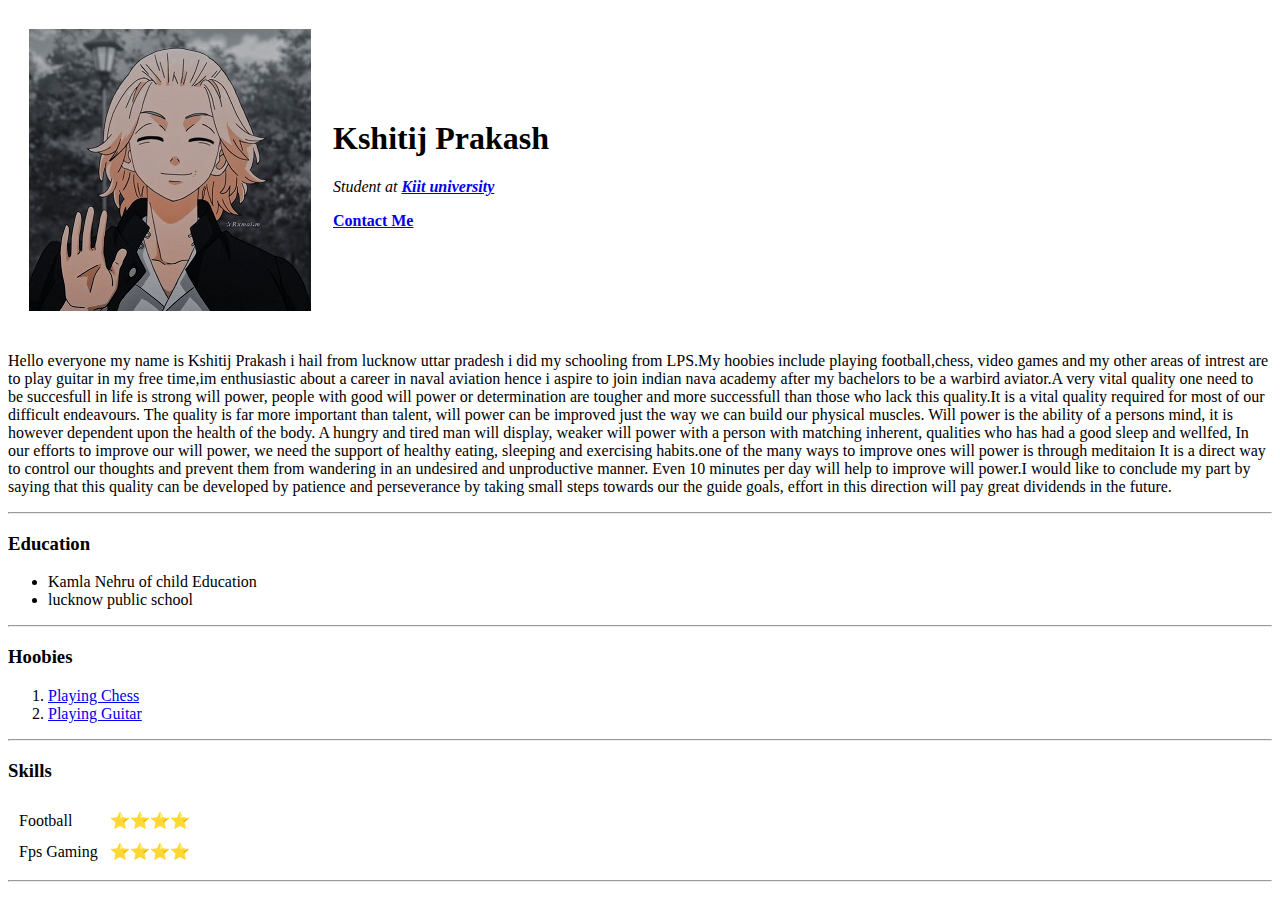
==== index.html @ 3d296508 "Add files via upload" ====
<!DOCTYPE html>
<html lang="en" dir="ltr">

<head>
  <meta charset="utf-8">
  <title>Kshitij Personal Site</title>
</head>

<body>
  <table cellspacing="20 ">
    <tr>
      <td><img src="mikey.jpg" alt="Mikey"></td>
      <td>  <h1>Kshitij Prakash</h1>
        <p><em>Student at <strong><a href="https://kiit.ac.in/">Kiit university</a></strong></em></p>
        <p>  <strong><a href="contact.html">Contact Me</a></strong></p>
      </td>
    </tr>
  </table>
  <p>
    Hello everyone my name is Kshitij Prakash i hail from lucknow uttar pradesh i did
    my schooling from LPS.My hoobies include playing football,chess, video games and my other
    areas of intrest are to play guitar in my free time,im enthusiastic about a career in naval aviation
    hence i aspire to join indian nava academy after my bachelors
    to be a warbird aviator.A very vital quality one need to be succesfull
    in life is strong will power, people with good will power or determination are tougher and more successfull
    than those who lack this quality.It is a vital quality required for most of our difficult endeavours.
    The quality is far more important than talent, will power can be improved just the way we can build our physical muscles.
    Will power is the ability of a persons mind, it is however dependent upon the health of the body. A hungry and tired
    man will display, weaker will power
    with a person with matching inherent, qualities who has had a good sleep and wellfed, In our efforts to improve our will power, we need
    the support of healthy eating, sleeping and exercising habits.one of the many ways to improve ones will power is through meditaion
    It is a direct way to control our thoughts and prevent them from wandering in an undesired and unproductive manner. Even 10 minutes per
    day will help to improve will power.I would like to conclude my part by saying that this quality can be developed by patience and perseverance
    by taking small steps towards our the guide goals, effort in this direction will pay great dividends in the future.</p>
    <hr>
    <h3>Education</h3>
    <ul>
      <li>Kamla Nehru of child Education</li>
      <li>lucknow public school</li>
    </ul>
    <hr>
    <h3>Hoobies</h3>
    <ol type='1'>
      <li><a href="https://en.wikipedia.org/wiki/Chess">Playing Chess</a></li>
      <li><a href="https://en.wikipedia.org/wiki/Guitar">Playing Guitar</a></li>
    </ol>
  <hr>
    <h3>Skills</h3>
    <table cellspacing="10">
      <tr>
        <td>Football</td>
        <td>⭐⭐⭐⭐</td>
      </tr>
      <tr>
        <td>Fps Gaming</td>
        <td>⭐⭐⭐⭐</td>
      </tr>
    </table>
    <hr>
</body>

</html>
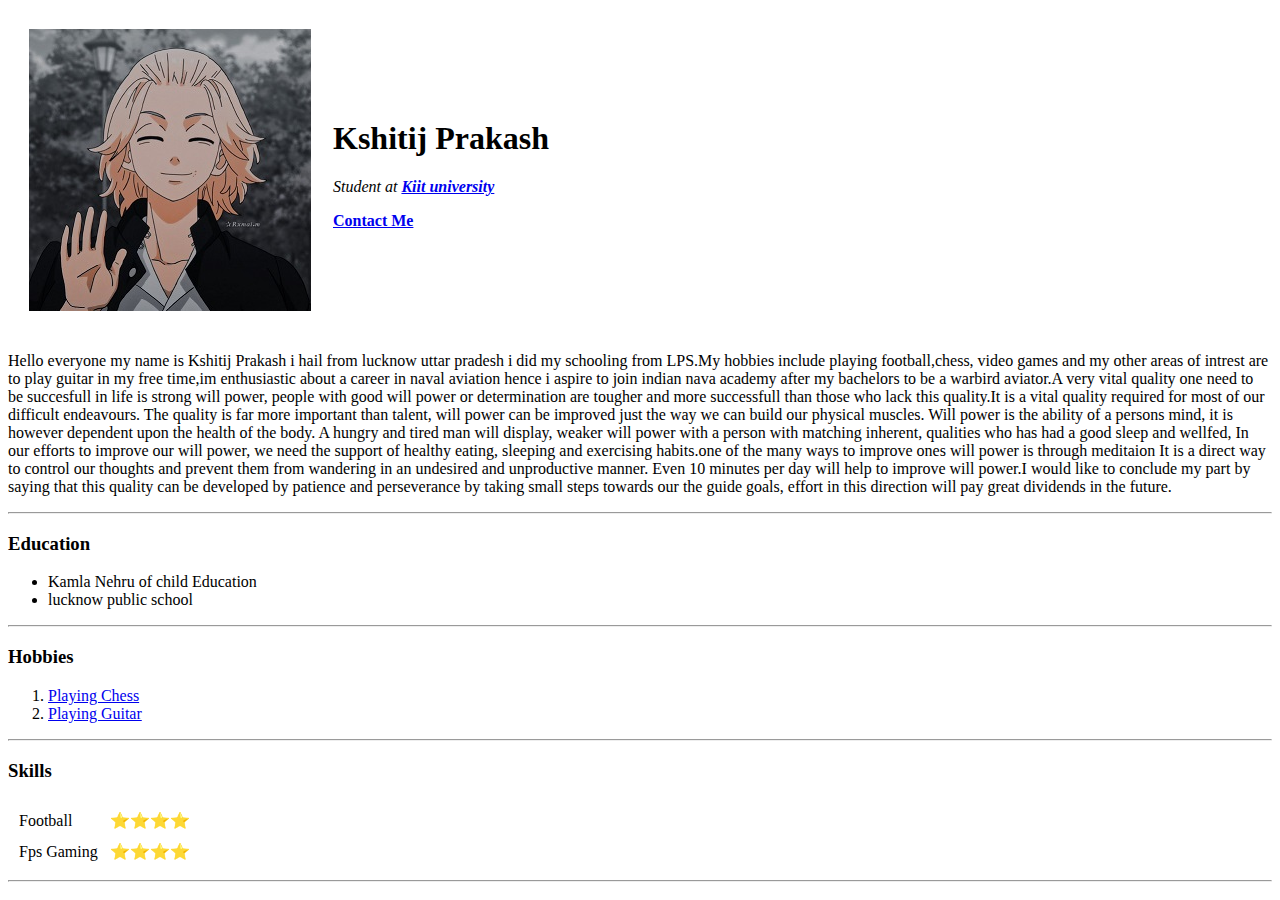
==== commit bbc93848: "Update index.html" ====
--- a/index.html
+++ b/index.html
@@ -18,7 +18,7 @@
   </table>
   <p>
     Hello everyone my name is Kshitij Prakash i hail from lucknow uttar pradesh i did
-    my schooling from LPS.My hoobies include playing football,chess, video games and my other
+    my schooling from LPS.My hobbies include playing football,chess, video games and my other
     areas of intrest are to play guitar in my free time,im enthusiastic about a career in naval aviation
     hence i aspire to join indian nava academy after my bachelors
     to be a warbird aviator.A very vital quality one need to be succesfull
@@ -39,7 +39,7 @@
       <li>lucknow public school</li>
     </ul>
     <hr>
-    <h3>Hoobies</h3>
+    <h3>Hobbies</h3>
     <ol type='1'>
       <li><a href="https://en.wikipedia.org/wiki/Chess">Playing Chess</a></li>
       <li><a href="https://en.wikipedia.org/wiki/Guitar">Playing Guitar</a></li>
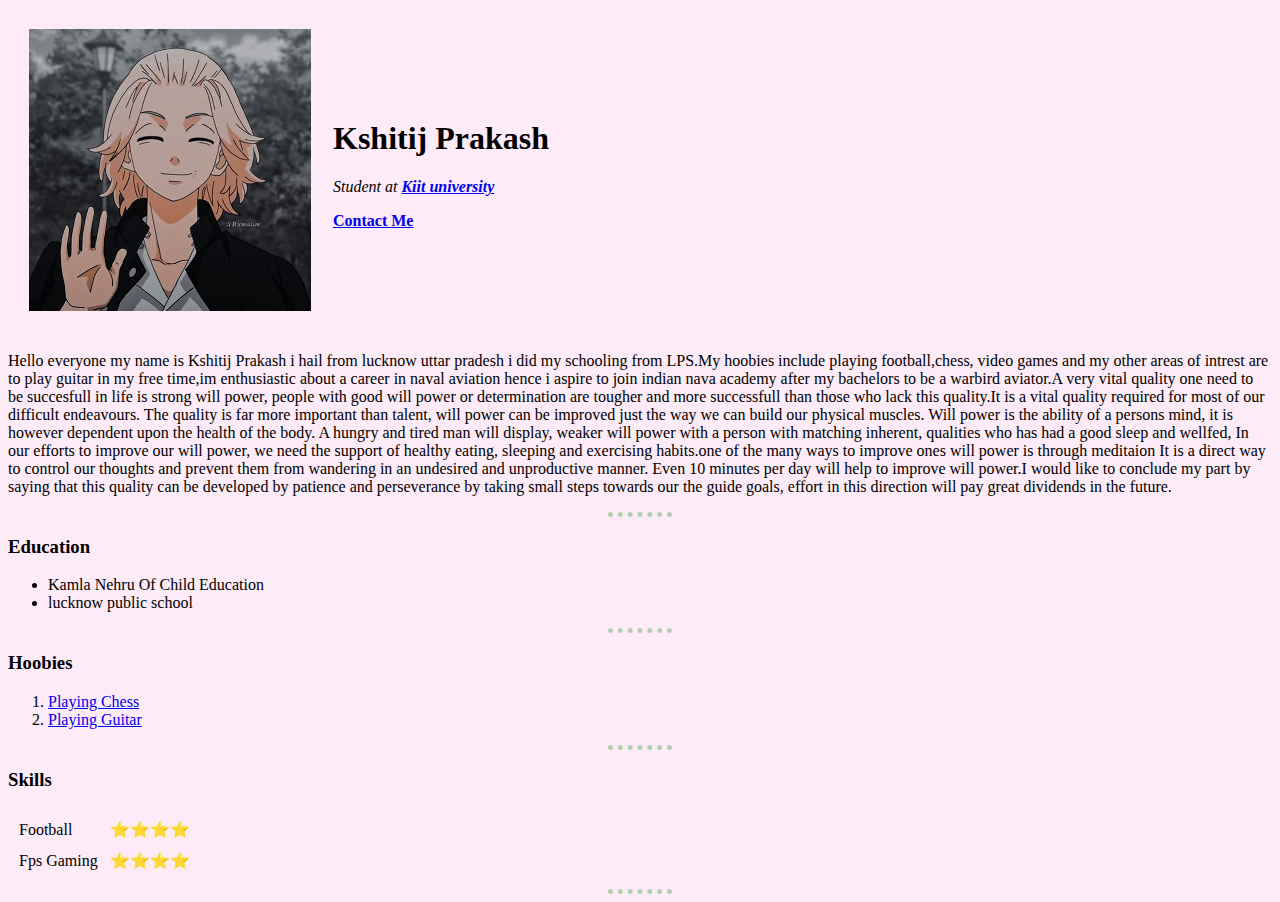
==== commit 5efd2d9e: "Update index.html" ====
--- a/index.html
+++ b/index.html
@@ -4,6 +4,24 @@
 <head>
   <meta charset="utf-8">
   <title>Kshitij Personal Site</title>
+
+    <style>
+
+        body{
+
+          background-color: #FDEBF7;
+        }
+
+        hr{
+
+          border-color: #B4CFB0;
+          border-width: 5px;
+          border-style: dotted none none;
+          width: 5%;
+
+        }
+
+    </style>
 </head>
 
 <body>
@@ -18,7 +36,7 @@
   </table>
   <p>
     Hello everyone my name is Kshitij Prakash i hail from lucknow uttar pradesh i did
-    my schooling from LPS.My hobbies include playing football,chess, video games and my other
+    my schooling from LPS.My hoobies include playing football,chess, video games and my other
     areas of intrest are to play guitar in my free time,im enthusiastic about a career in naval aviation
     hence i aspire to join indian nava academy after my bachelors
     to be a warbird aviator.A very vital quality one need to be succesfull
@@ -35,11 +53,11 @@
     <hr>
     <h3>Education</h3>
     <ul>
-      <li>Kamla Nehru of child Education</li>
+      <li>Kamla Nehru Of Child Education</li>
       <li>lucknow public school</li>
     </ul>
     <hr>
-    <h3>Hobbies</h3>
+    <h3>Hoobies</h3>
     <ol type='1'>
       <li><a href="https://en.wikipedia.org/wiki/Chess">Playing Chess</a></li>
       <li><a href="https://en.wikipedia.org/wiki/Guitar">Playing Guitar</a></li>
@@ -60,3 +78,4 @@
 </body>
 
 </html>
+
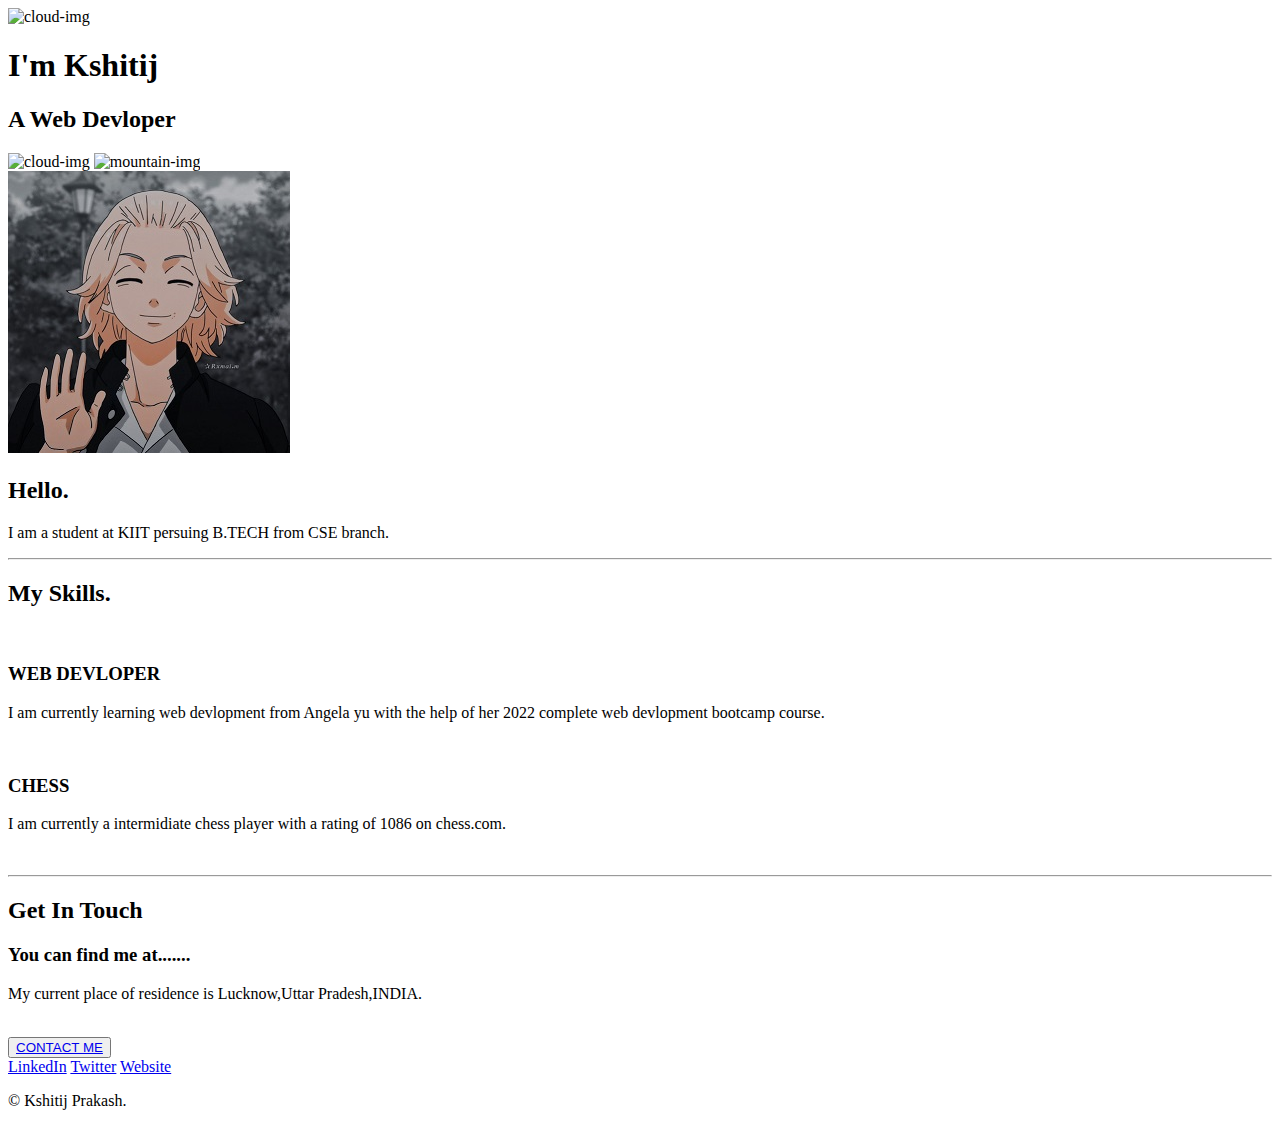
==== commit 289ce267: "Update index.html" ====
--- a/index.html
+++ b/index.html
@@ -3,79 +3,65 @@
 
 <head>
   <meta charset="utf-8">
-  <title>Kshitij Personal Site</title>
-
-    <style>
-
-        body{
-
-          background-color: #FDEBF7;
-        }
-
-        hr{
-
-          border-color: #B4CFB0;
-          border-width: 5px;
-          border-style: dotted none none;
-          width: 5%;
-
-        }
-
-    </style>
+  <title>Kshitij</title>
+  <link rel="stylesheet" href="style.css">
+  <link rel="icon" href="favicon.ico">
+  <link rel="preconnect" href="https://fonts.googleapis.com">
+  <link rel="preconnect" href="https://fonts.gstatic.com" crossorigin>
+  <link href="https://fonts.googleapis.com/css2?family=Dancing+Script&family=PT+Sans+Narrow&display=swap" rel="stylesheet">
 </head>
 
 <body>
-  <table cellspacing="20 ">
-    <tr>
-      <td><img src="mikey.jpg" alt="Mikey"></td>
-      <td>  <h1>Kshitij Prakash</h1>
-        <p><em>Student at <strong><a href="https://kiit.ac.in/">Kiit university</a></strong></em></p>
-        <p>  <strong><a href="contact.html">Contact Me</a></strong></p>
-      </td>
-    </tr>
-  </table>
-  <p>
-    Hello everyone my name is Kshitij Prakash i hail from lucknow uttar pradesh i did
-    my schooling from LPS.My hoobies include playing football,chess, video games and my other
-    areas of intrest are to play guitar in my free time,im enthusiastic about a career in naval aviation
-    hence i aspire to join indian nava academy after my bachelors
-    to be a warbird aviator.A very vital quality one need to be succesfull
-    in life is strong will power, people with good will power or determination are tougher and more successfull
-    than those who lack this quality.It is a vital quality required for most of our difficult endeavours.
-    The quality is far more important than talent, will power can be improved just the way we can build our physical muscles.
-    Will power is the ability of a persons mind, it is however dependent upon the health of the body. A hungry and tired
-    man will display, weaker will power
-    with a person with matching inherent, qualities who has had a good sleep and wellfed, In our efforts to improve our will power, we need
-    the support of healthy eating, sleeping and exercising habits.one of the many ways to improve ones will power is through meditaion
-    It is a direct way to control our thoughts and prevent them from wandering in an undesired and unproductive manner. Even 10 minutes per
-    day will help to improve will power.I would like to conclude my part by saying that this quality can be developed by patience and perseverance
-    by taking small steps towards our the guide goals, effort in this direction will pay great dividends in the future.</p>
+  <div class="top-container">
+    <img class="top-cloud" src="images/cloud.png" alt="cloud-img"><br>
+    <h1 class=cloud>I'm Kshitij</h1>
+
+    <h2>A Web Devloper</h2>
+    <img class="bottom-cloud" src="images/cloud.png" alt="cloud-img">
+    <img class="mountain" src="images/mountain.png" alt="mountain-img">
+  </div>
+
+  <div class="middle-container">
+    <div class="profile">
+      <img class="pro " src="mikey.jpg" alt="">
+      <h2>Hello.</h2>
+      <p>I am a student at KIIT persuing B.TECH from CSE branch.</p>
+    </div>
     <hr>
-    <h3>Education</h3>
-    <ul>
-      <li>Kamla Nehru Of Child Education</li>
-      <li>lucknow public school</li>
-    </ul>
+    <div class="skills">
+      <h2>My Skills.</h2>
+      <div class="skill-row">
+        <img class="webimg" src="data.png" alt="">
+        <h3>WEB DEVLOPER</h3>
+        <p>I am currently learning web devlopment from Angela yu with the help of her 2022 complete web devlopment bootcamp course.</p>
+      </div>
+      <div class="skill-row2">
+        <img class="chessimg" src="chess.png" alt="">
+        <h3>CHESS</h3>
+        <p>I am currently a intermidiate chess player with a rating of 1086 on chess.com.</p>
+      </div>
+    </div>
+    <br>
     <hr>
-    <h3>Hoobies</h3>
-    <ol type='1'>
-      <li><a href="https://en.wikipedia.org/wiki/Chess">Playing Chess</a></li>
-      <li><a href="https://en.wikipedia.org/wiki/Guitar">Playing Guitar</a></li>
-    </ol>
-  <hr>
-    <h3>Skills</h3>
-    <table cellspacing="10">
-      <tr>
-        <td>Football</td>
-        <td>⭐⭐⭐⭐</td>
-      </tr>
-      <tr>
-        <td>Fps Gaming</td>
-        <td>⭐⭐⭐⭐</td>
-      </tr>
-    </table>
-    <hr>
+    <div class="contact-me">
+      <h2>Get In Touch</h2>
+      <h3>You can find me at.......</h3>
+      <p>My current place of residence is Lucknow,Uttar Pradesh,INDIA.</p><br>
+        <button type="button" class="btn">
+      <a class="btn" href="mailto:name@email.com">CONTACT ME</a>
+    </button>
+    </div>
+  </div>
+
+
+  <div class="bottom-container">
+    <a class="footer-link" href="https://www.linkedin.com/">LinkedIn</a>
+    <a class="footer-link" href="https://twitter.com/">Twitter</a>
+    <a class="footer-link" href="https://www.appbrewery.co/">Website</a>
+    <p class="ksh">© Kshitij Prakash.</p>
+  </div>
+
+
 </body>
 
 </html>
-
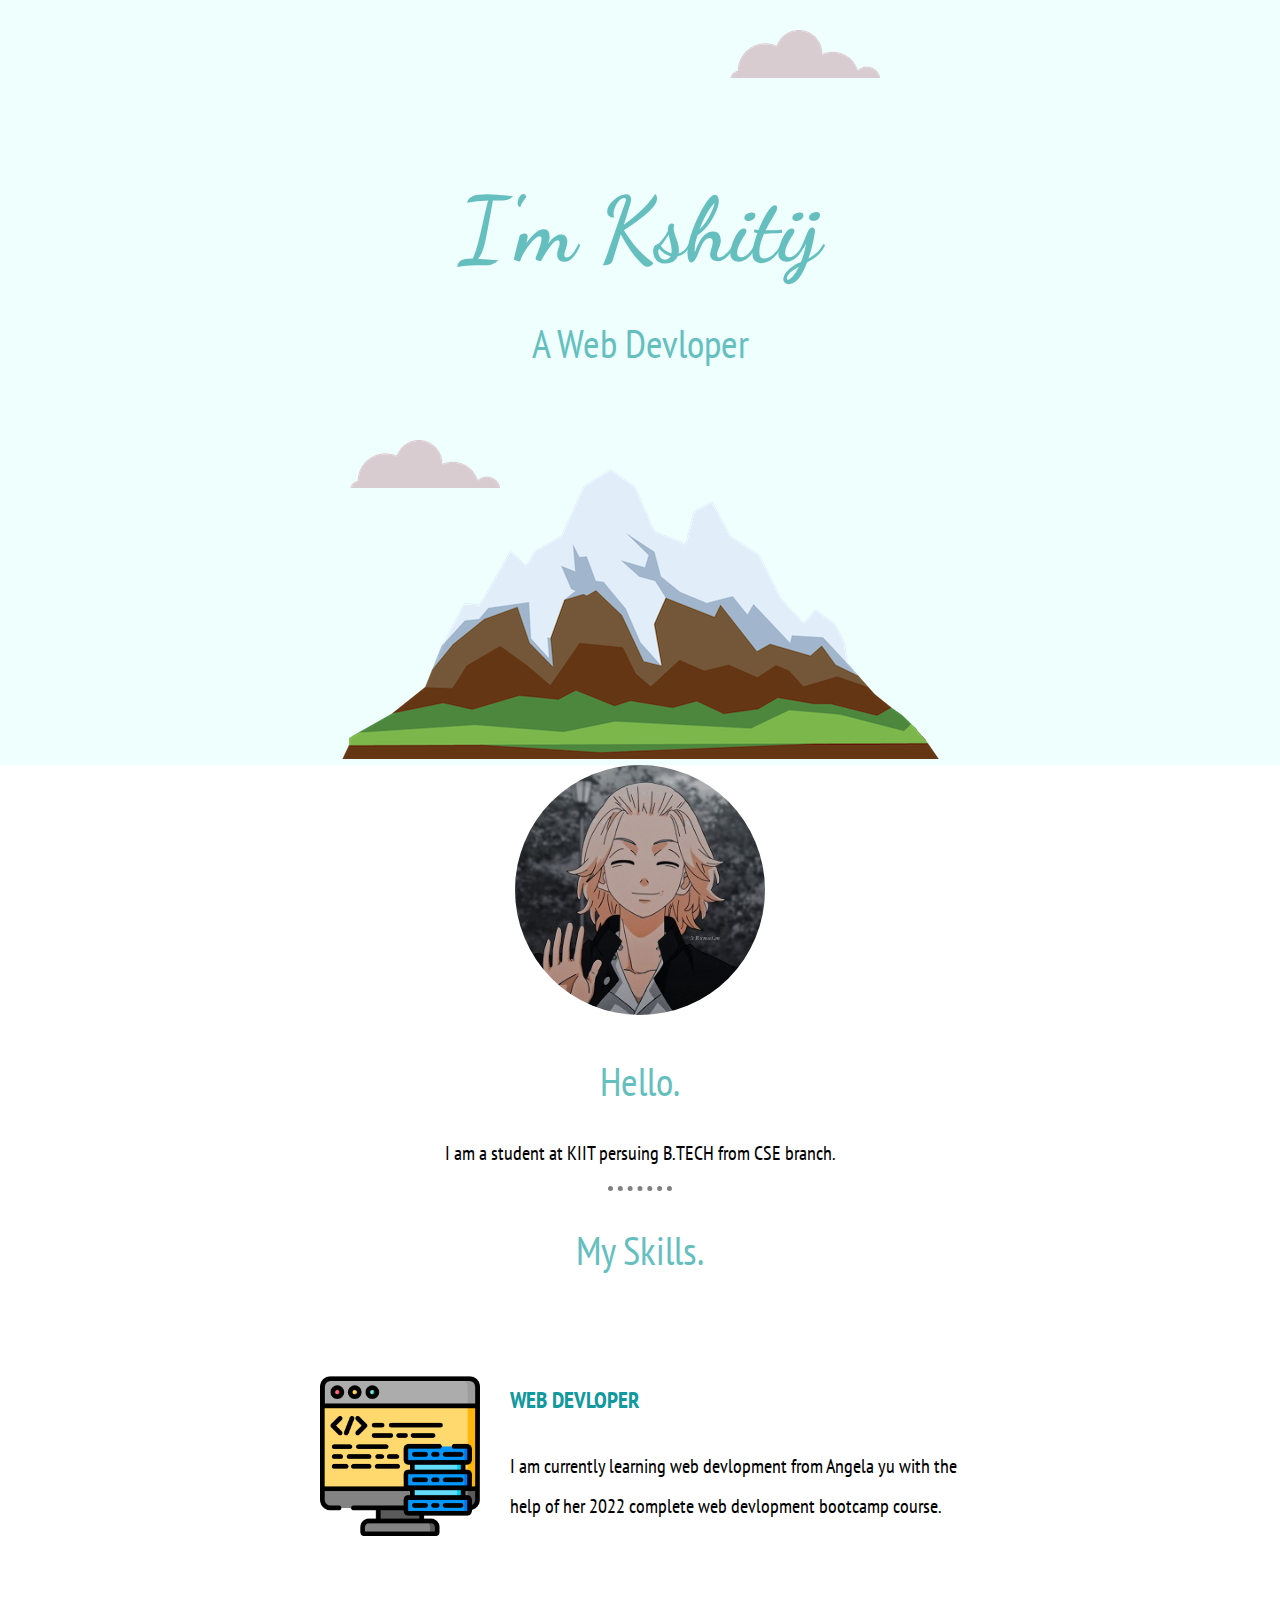
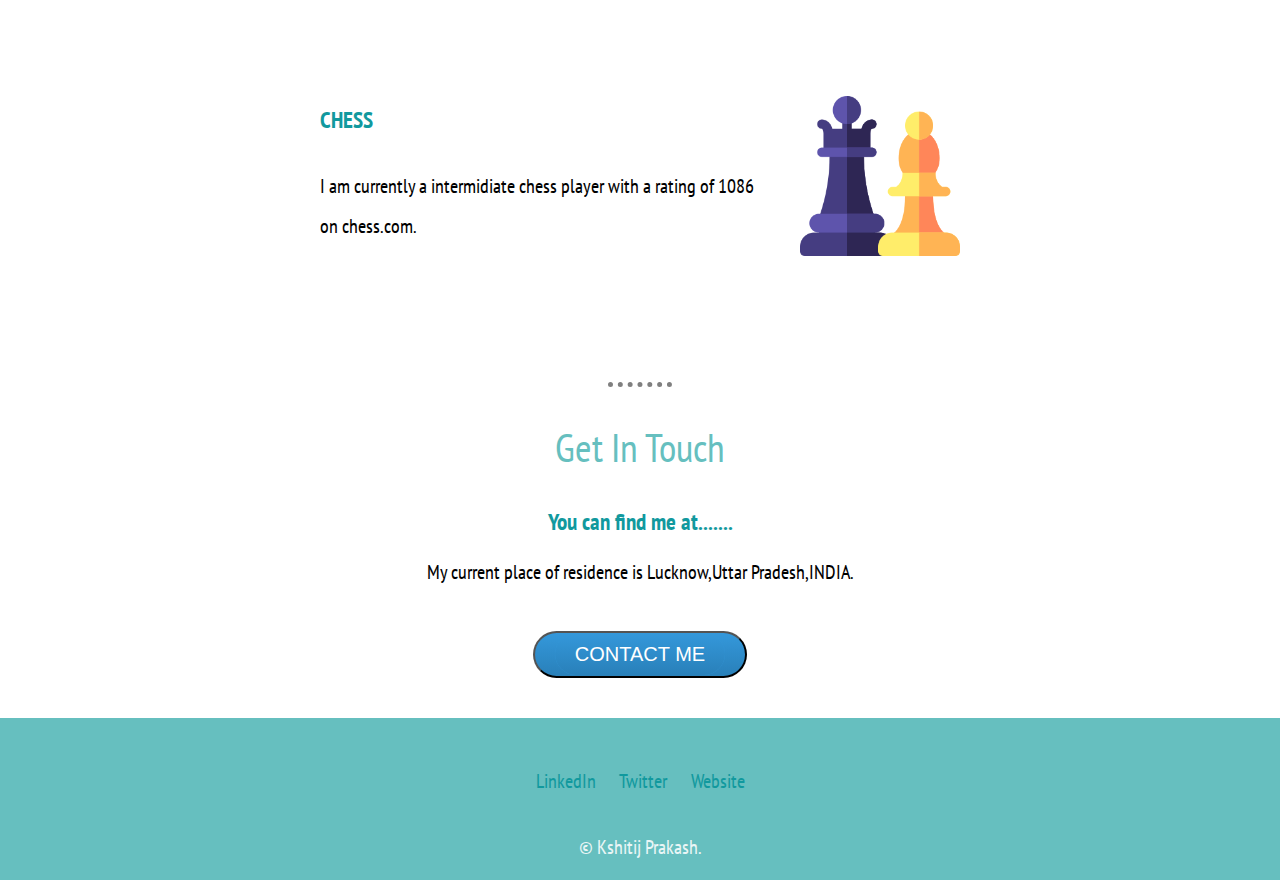
==== commit bf12b83e: "Update index.html" ====
--- a/index.html
+++ b/index.html
@@ -13,12 +13,12 @@
 
 <body>
   <div class="top-container">
-    <img class="top-cloud" src="images/cloud.png" alt="cloud-img"><br>
+    <img class="top-cloud" src="cloud.png" alt="cloud-img"><br>
     <h1 class=cloud>I'm Kshitij</h1>
 
     <h2>A Web Devloper</h2>
-    <img class="bottom-cloud" src="images/cloud.png" alt="cloud-img">
-    <img class="mountain" src="images/mountain.png" alt="mountain-img">
+    <img class="bottom-cloud" src="cloud.png" alt="cloud-img">
+    <img class="mountain" src="mountain.png" alt="mountain-img">
   </div>
 
   <div class="middle-container">
--- a/style.css
+++ b/style.css
@@ -0,0 +1,137 @@
+.top-container {
+  background-color: #EFFFFD;
+  padding-top: 100px;
+}
+
+body {
+  margin: 0;
+  text-align: center;
+  font-family: 'PT Sans Narrow', sans-serif;
+  font-size: 20px;
+}
+
+h1 {
+  font-family: 'Dancing Script', cursive;
+  margin: 50px auto 0 auto;
+  width: 10%;
+  font-size: 5.625rem;
+  color: #66BFBF;
+}
+
+h2 {
+  font-size: 2.5rem;
+  color: #66BFBF;
+  font-weight: normal;
+}
+
+h3 {
+  color: #11999E;
+}
+
+a {
+  color: #11999E;
+}
+
+.cloud {
+  display: inline-block;
+  width: 400px;
+}
+
+.top-cloud {
+  position: absolute;
+  top: 30px;
+  right: 400px;
+}
+
+.bottom-cloud {
+  position: absolute;
+  left: 350px;
+  top: 440px;
+}
+
+.pro {
+  border-radius: 50%;
+  height: 250px;
+}
+.skill-row{
+  width: 50%;
+  margin: 100px auto 170px auto;
+  text-align: left;
+  line-height: 2;
+}
+.skill-row2{
+  width: 50%;
+  margin: 100px auto 100px auto;
+  text-align: left;
+  line-height: 2;
+}
+.webimg{
+  width: 25%;
+  float: left;
+  margin-right: 30px;
+}
+
+.chessimg{
+  width: 25%;
+  float: right;
+  margin-left: 30px;
+}
+
+hr{
+  border-width: 5px;
+  border-style: dotted none none;
+  width: 5%;
+
+}
+
+.btn {
+  background: #3498db;
+  background-image: -webkit-linear-gradient(top, #3498db, #2980b9);
+  background-image: -moz-linear-gradient(top, #3498db, #2980b9);
+  background-image: -ms-linear-gradient(top, #3498db, #2980b9);
+  background-image: -o-linear-gradient(top, #3498db, #2980b9);
+  background-image: linear-gradient(to bottom, #3498db, #2980b9);
+  -webkit-border-radius: 28;
+  -moz-border-radius: 28;
+  border-radius: 28px;
+  font-family: Arial;
+  color: #ffffff;
+  font-size: 20px;
+  padding: 10px 20px 10px 20px;
+  text-decoration: none;
+}
+
+.btn:hover {
+  background: #3cb0fd;
+  background-image: -webkit-linear-gradient(top, #3cb0fd, #3498db);
+  background-image: -moz-linear-gradient(top, #3cb0fd, #3498db);
+  background-image: -ms-linear-gradient(top, #3cb0fd, #3498db);
+  background-image: -o-linear-gradient(top, #3cb0fd, #3498db);
+  background-image: linear-gradient(to bottom, #3cb0fd, #3498db);
+  text-decoration: none;
+}
+
+.bottom-container{
+
+  margin-top: 40px;
+  background-color: #66BFBF;
+  padding-top: 50px;
+  word-spacing: 20px;
+
+}
+.footer-link{
+  position: relative;
+  margin-top: 6666px;
+  color: #11999E;
+  text-decoration: none;
+}
+.ksh{
+  margin-bottom: 0;
+  color: #EAF6F6;
+  word-spacing: normal;
+  padding: 20px 0 20px 0;
+ }
+
+a:hover{
+  color: #EAF6F6;
+}
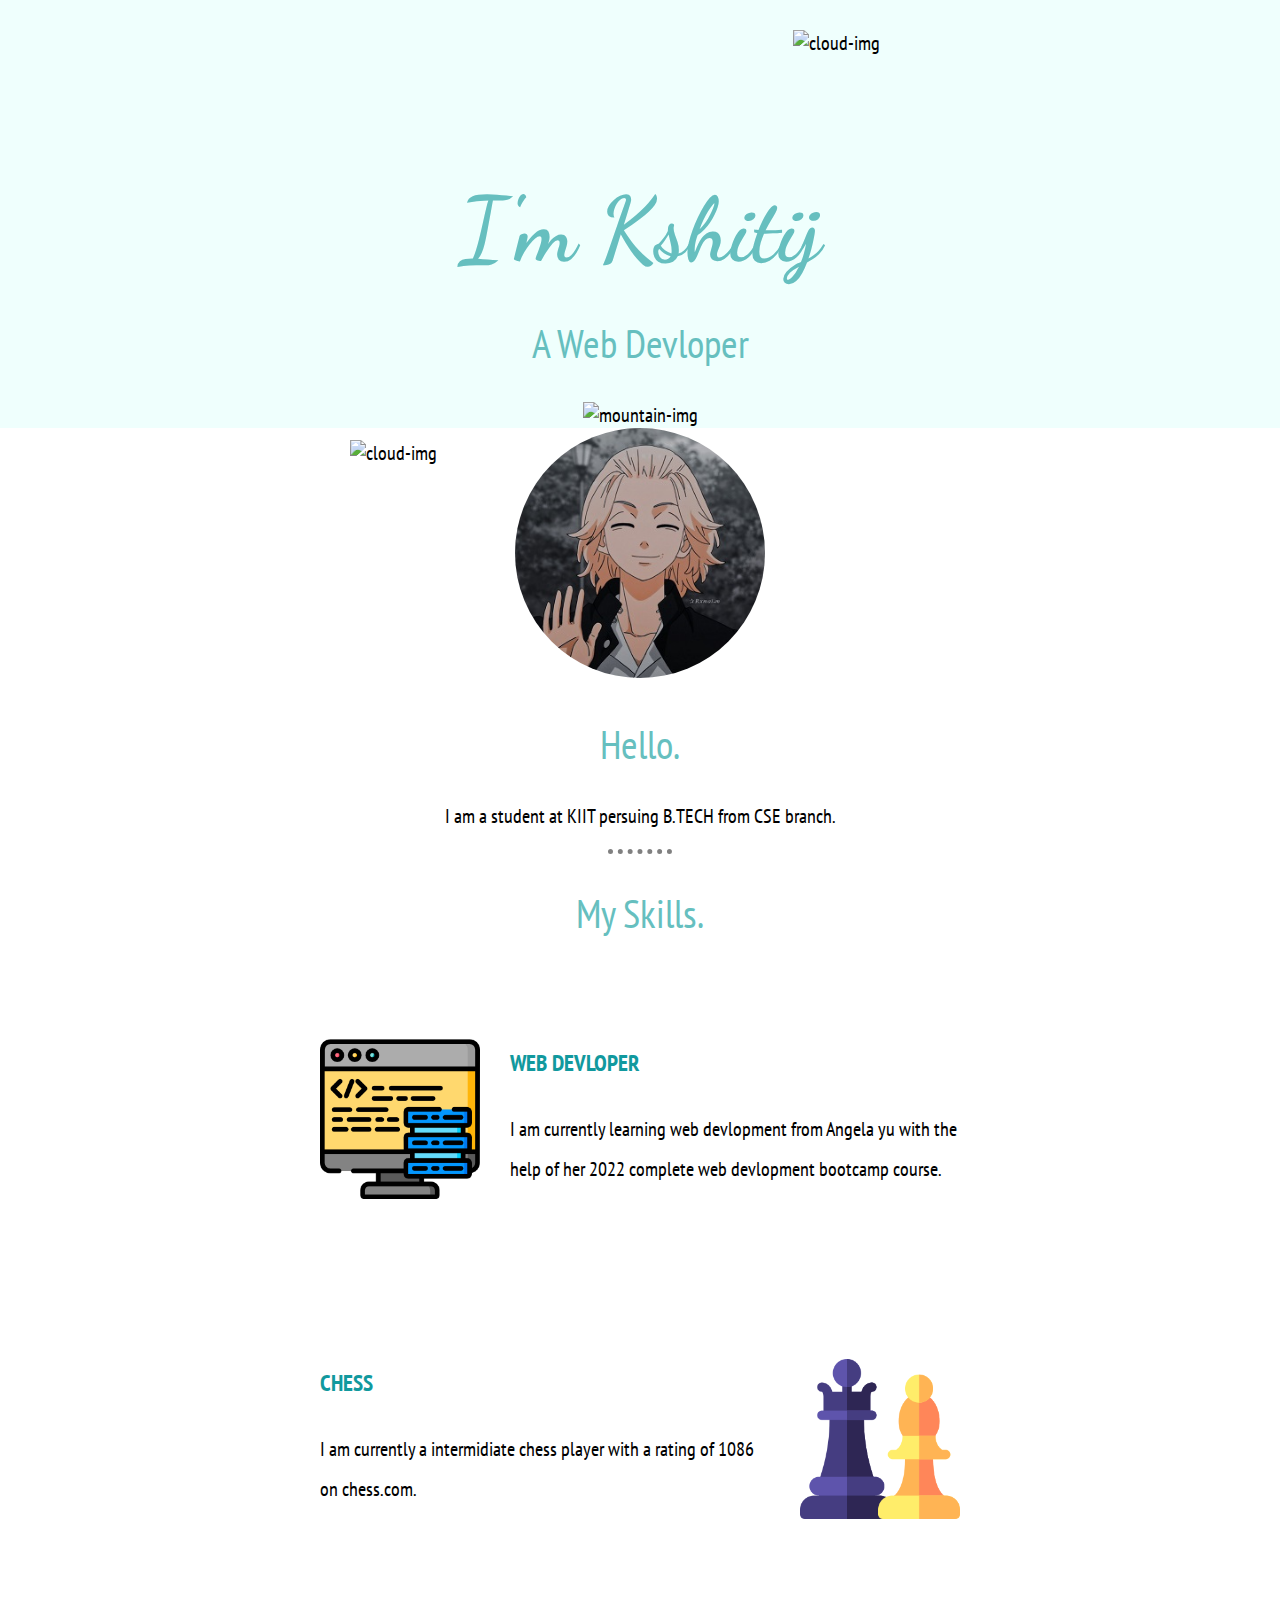
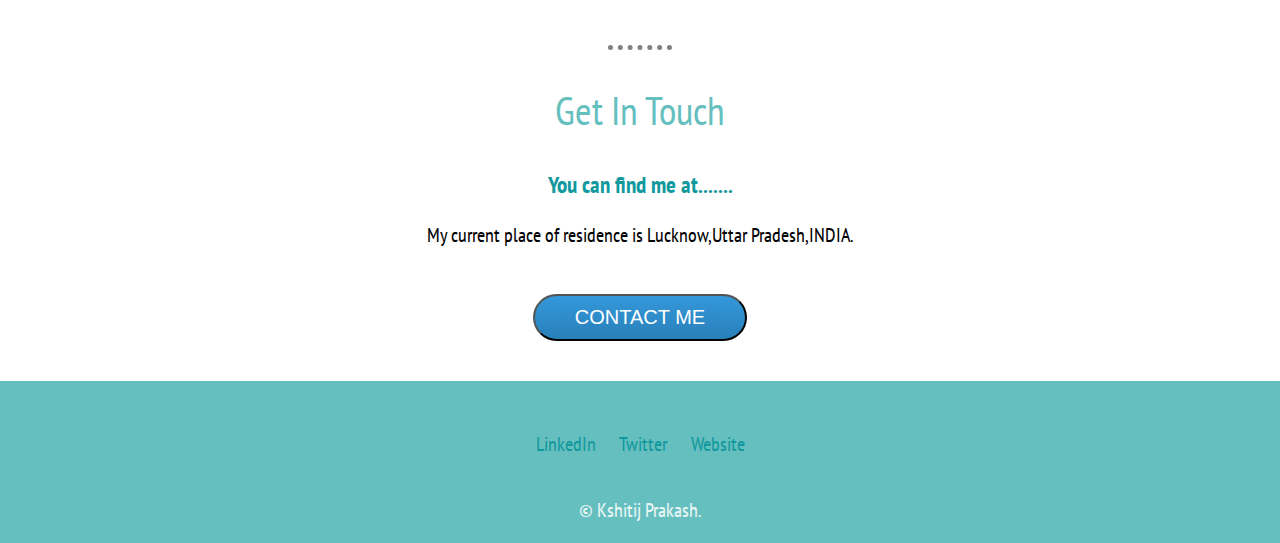
==== commit ed613be0: "Update index.html" ====
--- a/index.html
+++ b/index.html
@@ -13,12 +13,12 @@
 
 <body>
   <div class="top-container">
-    <img class="top-cloud" src="cloud.png" alt="cloud-img"><br>
+    <img class="top-cloud" src="images/cloud.png" alt="cloud-img"><br>
     <h1 class=cloud>I'm Kshitij</h1>
 
     <h2>A Web Devloper</h2>
-    <img class="bottom-cloud" src="cloud.png" alt="cloud-img">
-    <img class="mountain" src="mountain.png" alt="mountain-img">
+    <img class="bottom-cloud" src="images/cloud.png" alt="cloud-img">
+    <img class="mountain" src="images/mountain.png" alt="mountain-img">
   </div>
 
   <div class="middle-container">
@@ -65,3 +65,4 @@
 </body>
 
 </html>
+
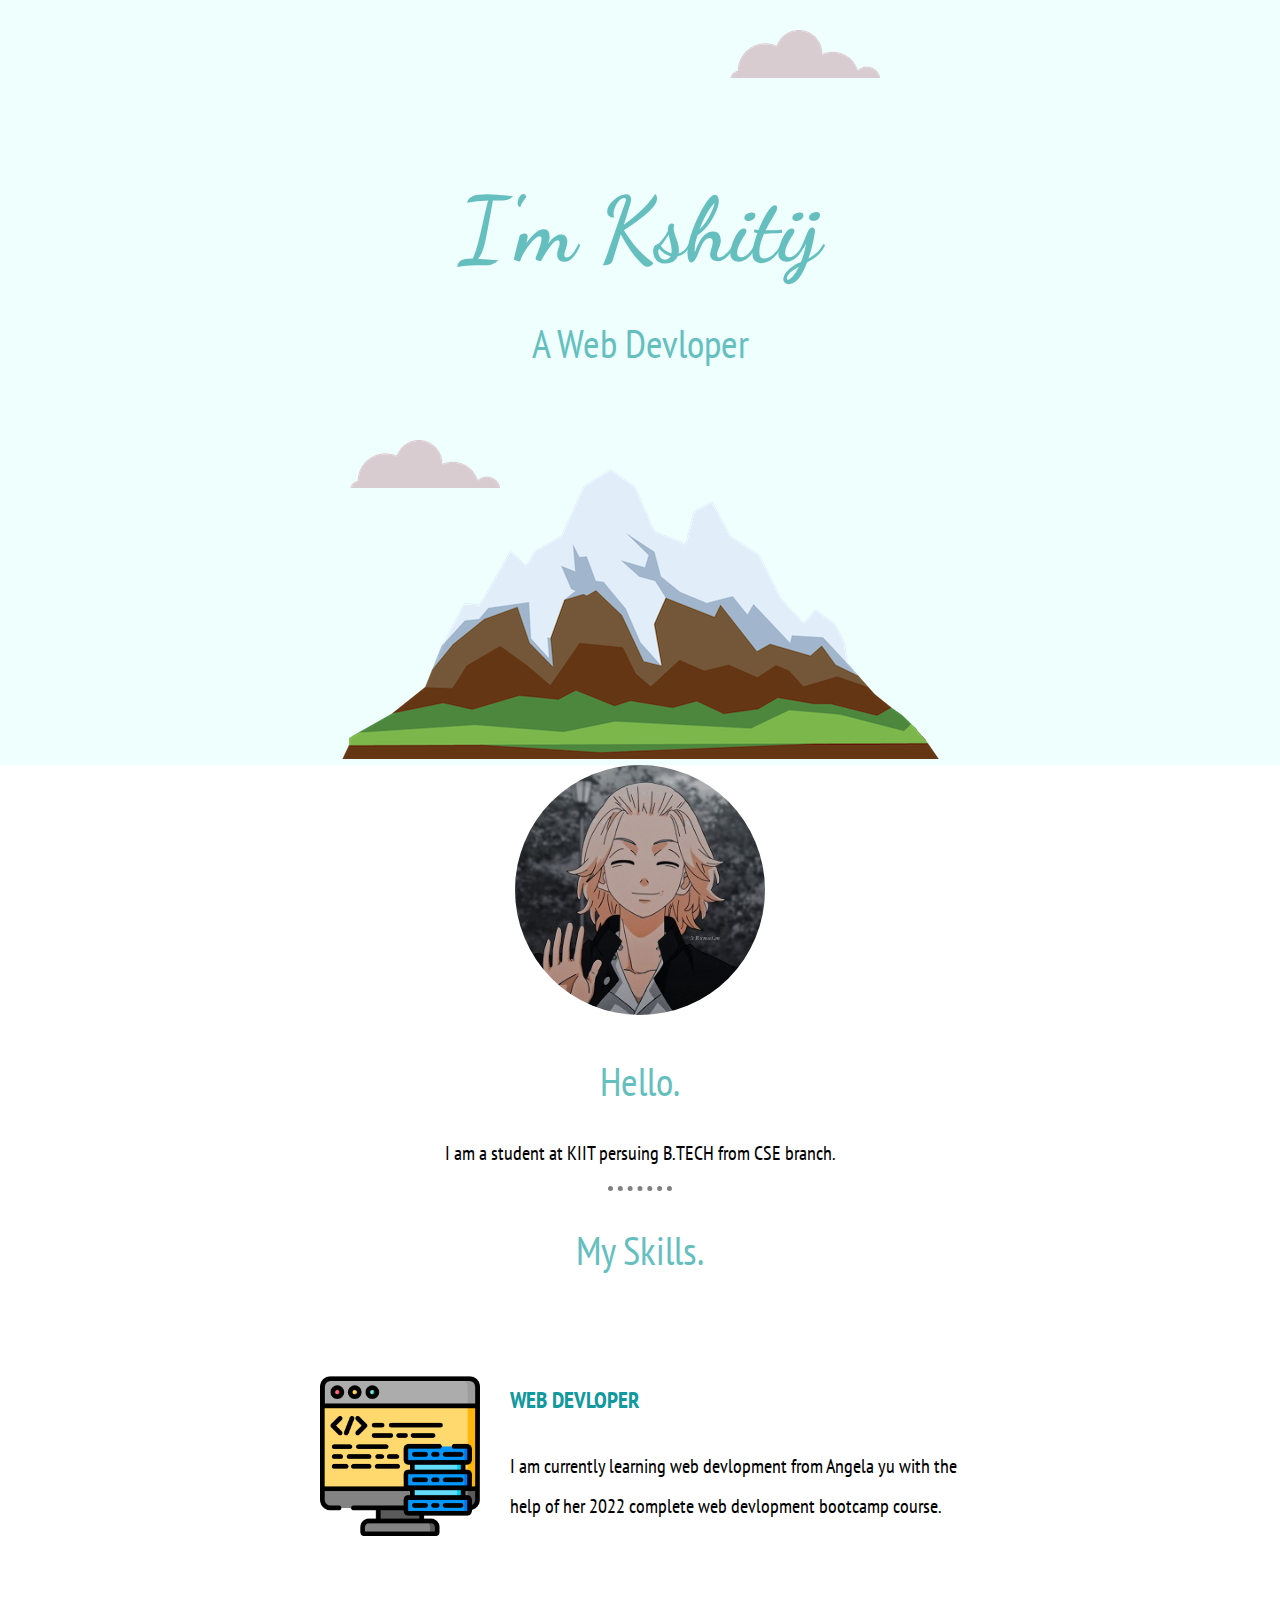
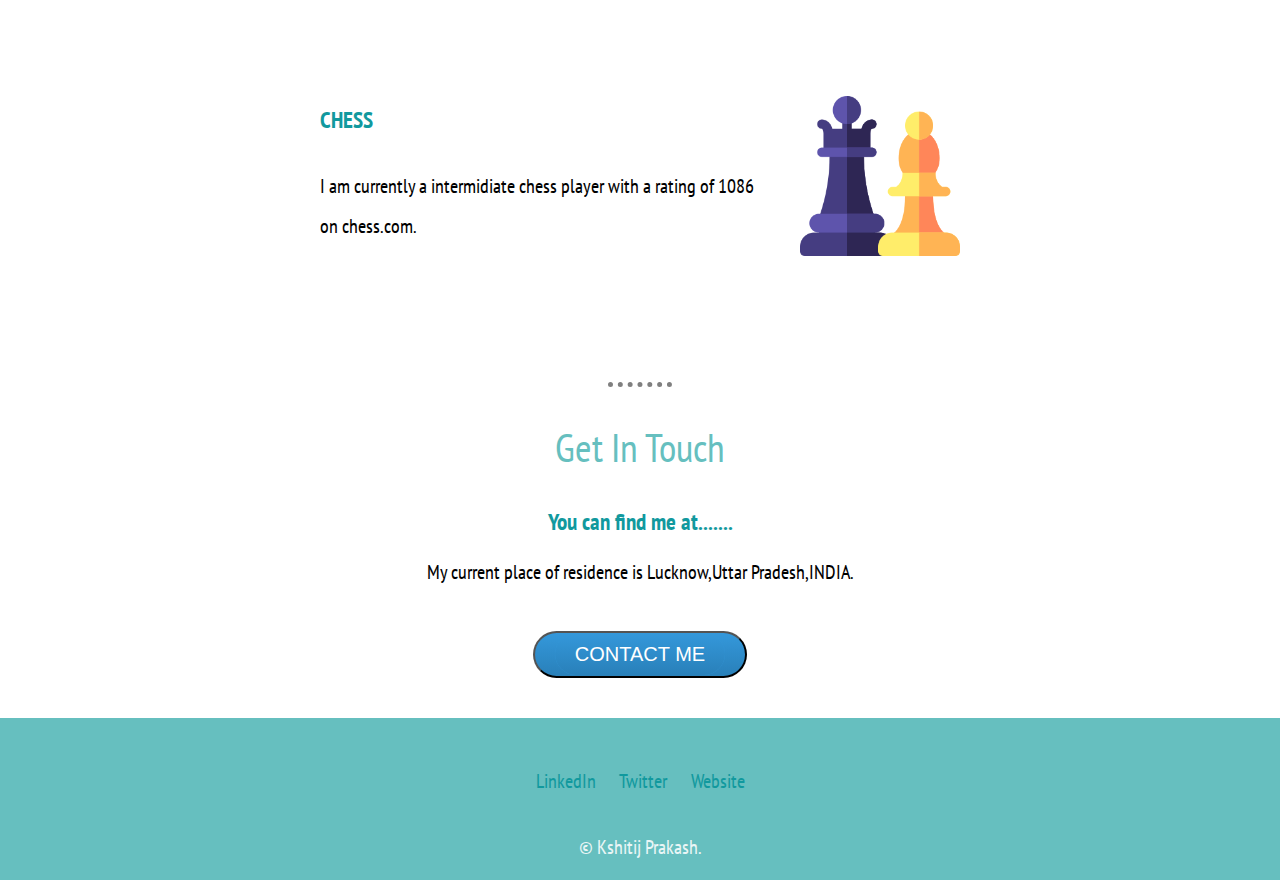
==== commit 798f3455: "Update index.html" ====
--- a/index.html
+++ b/index.html
@@ -13,12 +13,12 @@
 
 <body>
   <div class="top-container">
-    <img class="top-cloud" src="images/cloud.png" alt="cloud-img"><br>
+    <img class="top-cloud" src="Images/cloud.png" alt="cloud-img"><br>
     <h1 class=cloud>I'm Kshitij</h1>
 
     <h2>A Web Devloper</h2>
-    <img class="bottom-cloud" src="images/cloud.png" alt="cloud-img">
-    <img class="mountain" src="images/mountain.png" alt="mountain-img">
+    <img class="bottom-cloud" src="Images/cloud.png" alt="cloud-img">
+    <img class="mountain" src="Images/mountain.png" alt="mountain-img">
   </div>
 
   <div class="middle-container">
